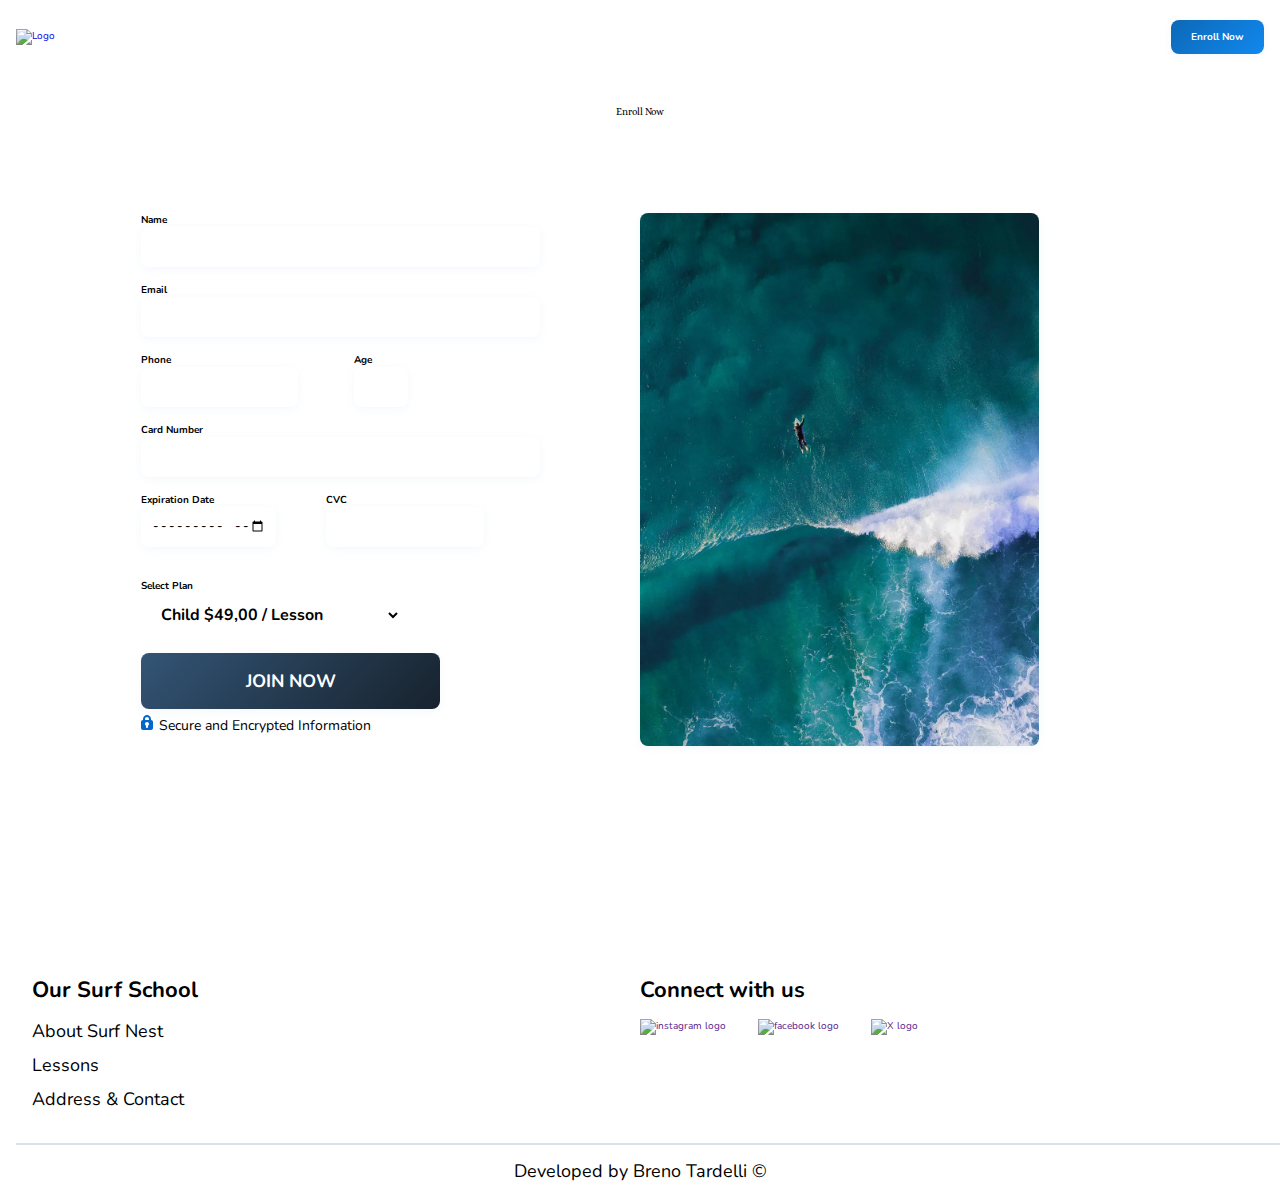
==== enroll.html @ f9d45cad "enroll html page added" ====
<!DOCTYPE html>
<html lang="en">

<head>
    <meta charset="UTF-8">
    <meta name="viewport" content="width=device-width, initial-scale=1.0">
    <title>SurfNest | Enroll</title>
    <link rel="preconnect" href="https://fonts.googleapis.com">
    <link rel="preconnect" href="https://fonts.gstatic.com" crossorigin>
    <link href="https://fonts.googleapis.com/css2?family=Alice&family=Nunito:ital,wght@0,200..1000;1,200..1000&display=swap" rel="stylesheet">
    <link rel="shortcut icon" href="./img/logo-only.svg" type="image/x-icon">
    <link rel="stylesheet" href="./css/style.css">
</head>

<body>
    <header>
        <div class="header">
            <div class="container menu-flex">
                <a href="/index.html"><img src="./img/logo.svg" alt="Logo"></a>
                <nav class="nav js-menu">
                    <button class="btn-hamb"></button>
                    <ul id="menu" class="nav-list">
                        <li><a class="nav-link" href="/index.html#beach">Beach</a></li>
                        <li><a class="nav-link" href="/index.html#lessons">Lessons</a></li>
                        <li><a class="nav-link" href="/index.html#contact">Contact</a></li>
                        <li><a class="btn" href="">Enroll Now</a></li>
                    </ul>
                </nav>
            </div>
        </div>
    </header>

    <main>
        <section>
            <h1 class="xl-sub enroll-bg">Enroll Now</h1>
            <div class="enroll-form container pdn">
                <div class="form form-grid">

                    <div>
                        <form class="form-enroll" action="" id="form">

                            <div class="margin-b">
                                <label for="name">Name</label>
                                <input type="text" id="name" name="name" required>
                            </div>

                            <div class="margin-b">
                                <label for="email">Email</label>
                                <input type="email" id="email" name="email" required>
                            </div>

                            <div class="margin-b form-numbers">
                                <div>
                                    <label for="phone">Phone</label>
                                    <input type="tel" id="phone" name="phone" required>
                                </div>

                                <div>
                                    <label for="age">Age</label>
                                    <input type="number" id="age" name="age" min="1" max="90" required>
                                </div>
                            </div>

                            <div class="margin-b">
                                <label for="cardNumber">Card Number</label>
                                <input type="text" id="cardNumber" name="cardNumber" required>
                            </div>
                            <div class="form-numbers margin-b">
                                <div class="margin-b">
                                    <label for="expiryDate">Expiration Date</label>
                                    <input type="month" id="expiryDate" name="expiryDate" required>
                                </div>
                                <div class="margin-b">
                                    <label for="cvc">CVC</label>
                                    <input type="text" id="cvc" name="cvc" required>
                                </div>
                            </div>

                            <div class="margin-b">
                                <label for="plan">Select Plan</label>
                                <select id="plan" name="plan" required>
                                    <option value="child">Child $49,00 / Lesson</option>
                                    <option value="adult">Adult $69,00 / Lesson</option>
                                    <option value="advanced">Advanced $99,00 / Lesson</option>
                                </select>
                            </div>

                            <button class="btn-form btn-form-enroll" type="submit">Join Now</button>
                            <p class="sec-p">Secure and Encrypted Information</p>
                        </form>
                    </div>

                    <div class="form-img">
                        <img src="./img/form-enroll.webp" alt="">
                    </div>
                </div>


            </div>
        </section>
    </main>
    <footer class="footer-bg">
        <div class="footer container pdn">

            <div class="footer-desc">
                <h5 class="desc-m">Our Surf School</h5>
                <nav class="js-menu">
                    <ul class="desc-flex">
                        <li><a class="desc-link" href="#beach">About Surf Nest</a></li>
                        <li><a class="desc-link" href="#lessons">Lessons</a></li>
                        <li><a class="desc-link" href="#contact">Address & Contact</a></li>
                    </ul>
                </nav>
            </div>



            <div class="logos-flex">
                <div>
                    <p class="desc-m">Connect with us</p>
                    <div class="logo-flex">
                        <a href=""><img src="./img/insta.svg" alt="instagram logo"></a>
                        <a href=""><img src="./img/meta.svg" alt="facebook logo"></a>
                        <a href=""><img src="./img/x.svg" alt="X logo"></a>
                    </div>
                </div>
            </div>

        </div>
        <div class="container dev-flex">
            <a href=""><img src="./img/logo-footer.svg" alt=""></a>
            <p class="dev-name">Developed by Breno Tardelli ©</p>
        </div>
    </footer>

</body>

</html>
---- css/style.css ----
@import url("./root.css");
@import url("./global.css");
@import url("./header.css");
@import url("./cta.css");
@import url("./main.css");
@import url("./sub.css");
@import url("./video.css");
@import url("./contact.css");
@import url("./footer.css");
@import url("./enroll.css");
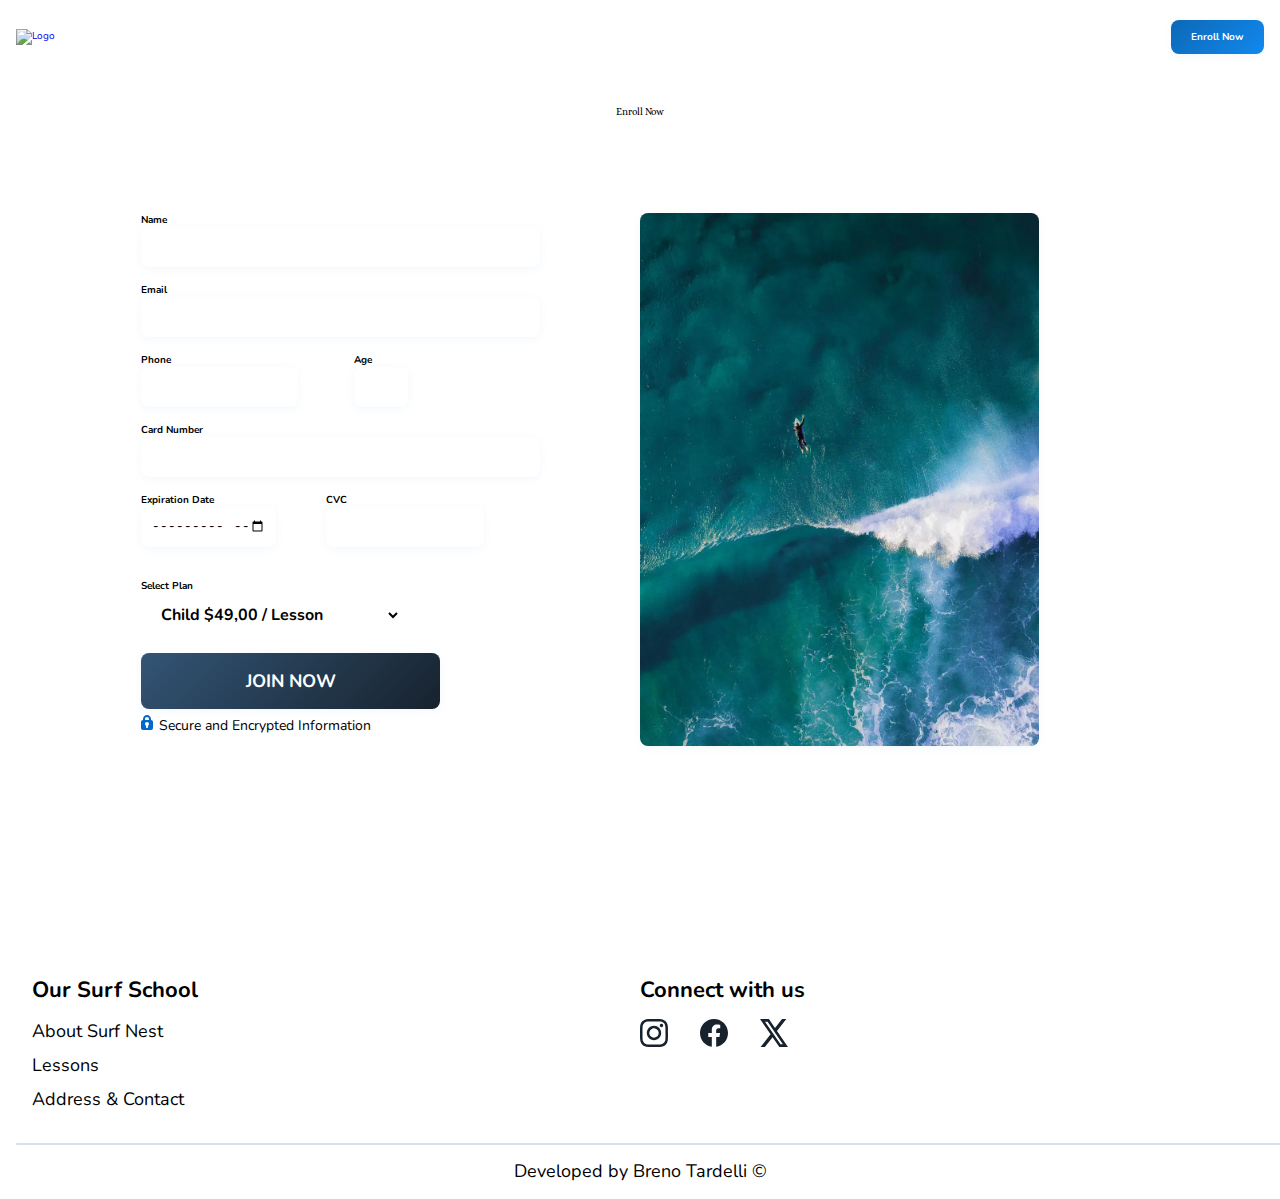
==== commit d433ee1e: "mobile menu fixed" ====
--- a/enroll.html
+++ b/enroll.html
@@ -132,7 +132,7 @@
             <p class="dev-name">Developed by Breno Tardelli ©</p>
         </div>
     </footer>
-
+    <script src="./javaScript/script.js"></script>
 </body>
 
 </html>